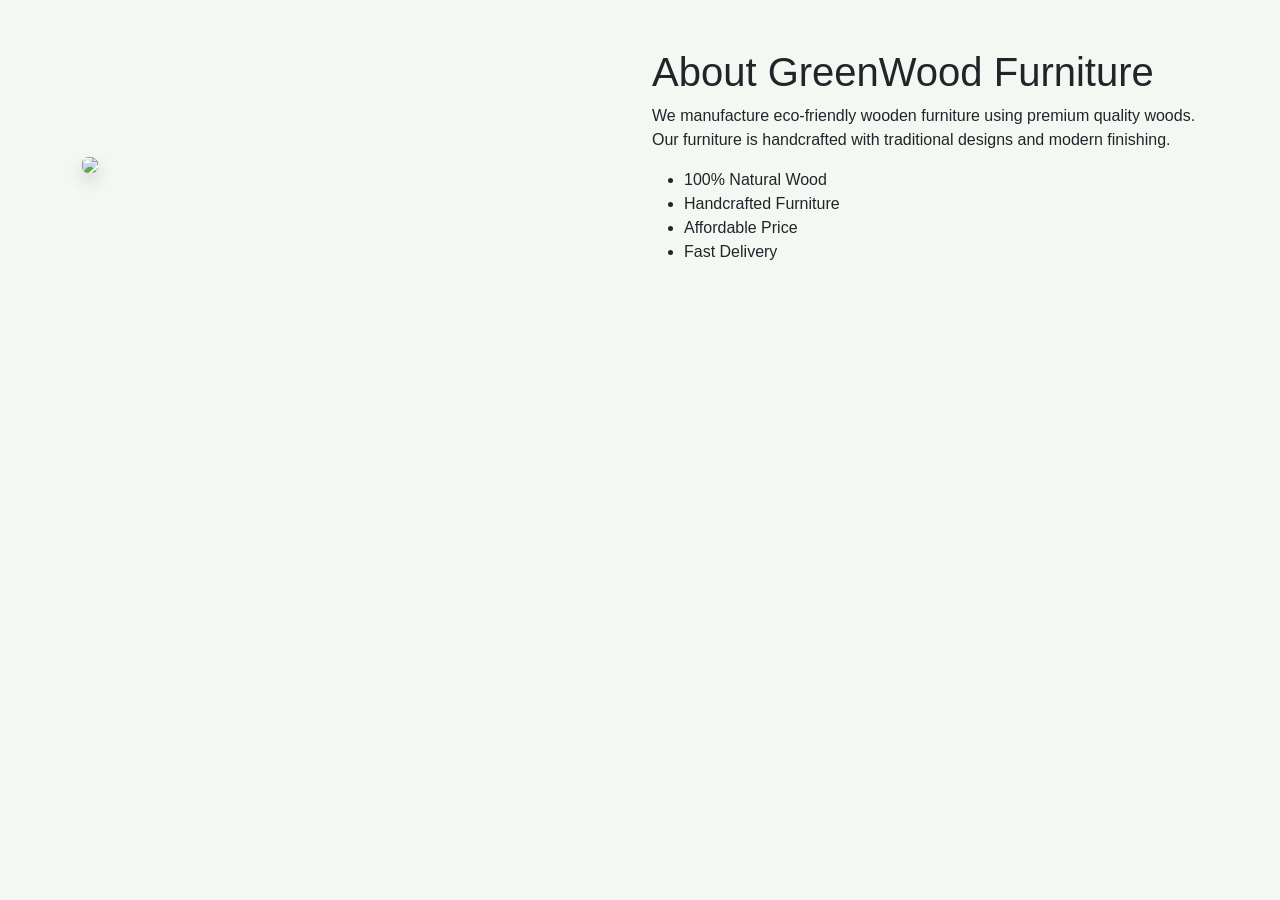
==== about.html @ 2cb32589 "Add files via upload" ====
<!DOCTYPE html>
<html lang="en">
<head>
    <meta charset="UTF-8">
    <meta name="viewport" content="width=device-width, initial-scale=1.0">
    <title>About Us</title>

    <link href="https://cdn.jsdelivr.net/npm/bootstrap@5.3.3/dist/css/bootstrap.min.css" rel="stylesheet">
    <link rel="stylesheet" href="style.css">
</head>
<body>

<section class="container py-5">

    <div class="row align-items-center">

        <div class="col-md-6">
            <img src="https://images.unsplash.com/photo-1505693416388-ac5ce068fe85?q=80&w=1200&auto=format&fit=crop" class="img-fluid rounded shadow">
        </div>

        <div class="col-md-6">
            <h1>About GreenWood Furniture</h1>

            <p>
                We manufacture eco-friendly wooden furniture using premium quality woods.
                Our furniture is handcrafted with traditional designs and modern finishing.
            </p>

            <ul>
                <li>100% Natural Wood</li>
                <li>Handcrafted Furniture</li>
                <li>Affordable Price</li>
                <li>Fast Delivery</li>
            </ul>
        </div>

    </div>

</section>

</body>
</html>
---- style.css ----
body{
    font-family: Arial, sans-serif;
    background:#f5f7f2;
}

.custom-nav{
    background:#214d33;
}

.hero{
    height:90vh;
    background:linear-gradient(rgba(0,0,0,0.5),rgba(0,0,0,0.5)),
    url('https://images.unsplash.com/photo-1505693416388-ac5ce068fe85?q=80&w=1400&auto=format&fit=crop');
    background-size:cover;
    background-position:center;
    display:flex;
    justify-content:center;
    align-items:center;
    text-align:center;
    color:white;
}

.hero h1{
    font-size:60px;
    font-weight:bold;
}

.product-card{
    border:none;
    transition:0.4s;
    box-shadow:0 5px 20px rgba(0,0,0,0.1);
}

.product-card:hover{
    transform:translateY(-10px);
}

.product-card img{
    height:250px;
    object-fit:cover;
}

.product-card h4{
    color:#1f7a3f;
}

.wood-box{
    background:white;
    padding:30px;
    border-radius:15px;
    box-shadow:0 5px 15px rgba(0,0,0,0.1);
    text-align:center;
}
.footer-section{
    background:#214d33;
    color:white;
    padding:50px 0;
    margin-top:50px;
}

.footer-section h3{
    margin-bottom:20px;
    font-weight:bold;
}

.footer-section p{
    line-height:30px;
}
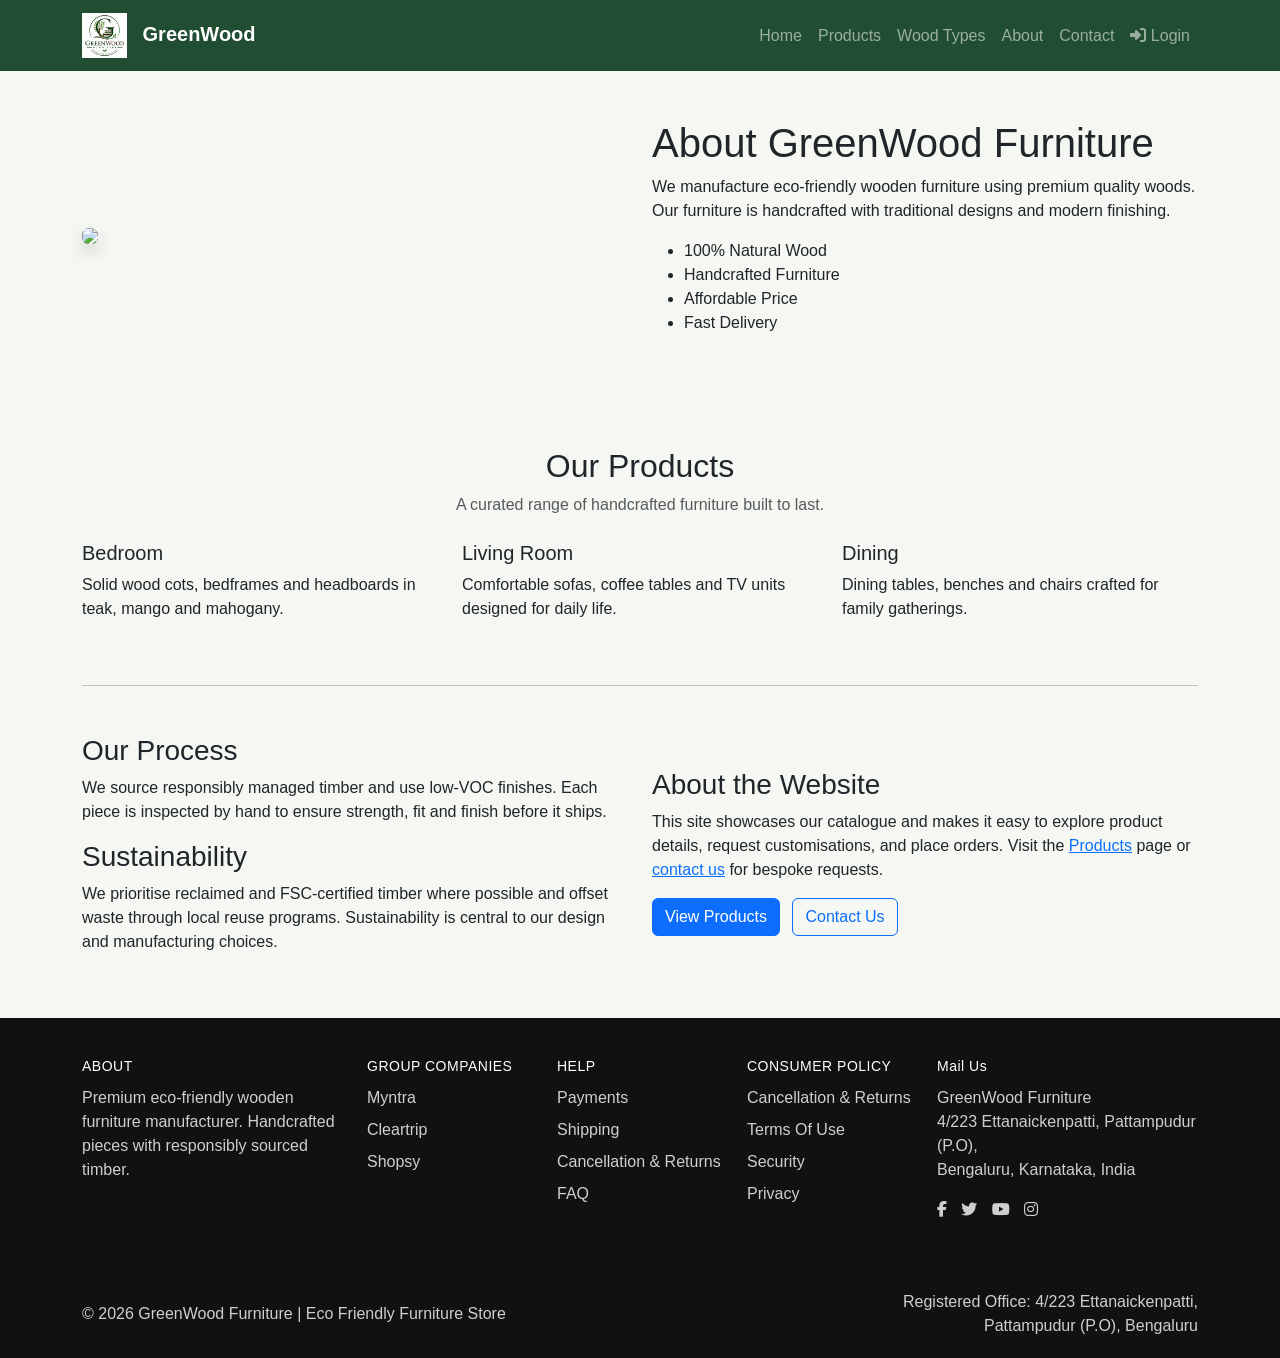
==== commit 90d3abe8: "Add files via upload" ====
--- a/about.html
+++ b/about.html
@@ -6,9 +6,34 @@
     <title>About Us</title>
 
     <link href="https://cdn.jsdelivr.net/npm/bootstrap@5.3.3/dist/css/bootstrap.min.css" rel="stylesheet">
+    <link href="https://cdnjs.cloudflare.com/ajax/libs/font-awesome/6.4.0/css/all.min.css" rel="stylesheet">
     <link rel="stylesheet" href="style.css">
 </head>
 <body>
+
+<nav class="navbar navbar-expand-lg navbar-dark custom-nav">
+    <div class="container">
+        <a class="navbar-brand fw-bold" href="index.html">
+          <img src="logo.png" alt="GreenWood Logo" class="navbar-logo">
+          GreenWood
+        </a>
+
+        <button class="navbar-toggler" type="button" data-bs-toggle="collapse" data-bs-target="#menu">
+            <span class="navbar-toggler-icon"></span>
+        </button>
+
+        <div class="collapse navbar-collapse" id="menu">
+            <ul class="navbar-nav ms-auto">
+                <li class="nav-item"><a class="nav-link" href="index.html">Home</a></li>
+                <li class="nav-item"><a class="nav-link" href="products.html">Products</a></li>
+                <li class="nav-item"><a class="nav-link" href="woods.html">Wood Types</a></li>
+                <li class="nav-item"><a class="nav-link" href="about.html">About</a></li>
+                <li class="nav-item"><a class="nav-link" href="contact.html">Contact</a></li>
+                <li class="nav-item"><a class="nav-link" id="authLink" href="login.html"><i class="fas fa-sign-in-alt"></i> Login</a></li>
+            </ul>
+        </div>
+    </div>
+</nav>
 
 <section class="container py-5">
 
@@ -38,5 +63,143 @@
 
 </section>
 
+<!-- Products & Website Details -->
+<section class="container py-5">
+    <div class="text-center mb-4">
+        <h2>Our Products</h2>
+        <p class="text-muted">A curated range of handcrafted furniture built to last.</p>
+    </div>
+
+    <div class="row g-4">
+        <div class="col-md-4">
+            <h5>Bedroom</h5>
+            <p>Solid wood cots, bedframes and headboards in teak, mango and mahogany.</p>
+        </div>
+
+        <div class="col-md-4">
+            <h5>Living Room</h5>
+            <p>Comfortable sofas, coffee tables and TV units designed for daily life.</p>
+        </div>
+
+        <div class="col-md-4">
+            <h5>Dining</h5>
+            <p>Dining tables, benches and chairs crafted for family gatherings.</p>
+        </div>
+    </div>
+
+    <hr class="my-5">
+
+    <div class="row align-items-center">
+        <div class="col-md-6">
+            <h3>Our Process</h3>
+            <p>
+                We source responsibly managed timber and use low-VOC finishes. Each piece is
+                inspected by hand to ensure strength, fit and finish before it ships.
+            </p>
+            <h3>Sustainability</h3>
+            <p>
+                We prioritise reclaimed and FSC-certified timber where possible and offset waste through
+                local reuse programs. Sustainability is central to our design and manufacturing choices.
+            </p>
+        </div>
+        <div class="col-md-6">
+            <h3>About the Website</h3>
+            <p>
+                This site showcases our catalogue and makes it easy to explore product details,
+                request customisations, and place orders. Visit the <a href="products.html">Products</a>
+                page or <a href="contact.html">contact us</a> for bespoke requests.
+            </p>
+            <a href="products.html" class="btn btn-primary me-2">View Products</a>
+            <a href="contact.html" class="btn btn-outline-primary">Contact Us</a>
+        </div>
+    </div>
+
+</section>
+
+<footer class="site-footer">
+  <div class="container">
+    <div class="row">
+      <div class="col-md-3 footer-col">
+        <h5>ABOUT</h5>
+        <p>Premium eco-friendly wooden furniture manufacturer. Handcrafted pieces with responsibly sourced timber.</p>
+      </div>
+
+      <div class="col-md-2 footer-col">
+        <h5>GROUP COMPANIES</h5>
+        <ul class="footer-links">
+          <li><a href="#">Myntra</a></li>
+          <li><a href="#">Cleartrip</a></li>
+          <li><a href="#">Shopsy</a></li>
+        </ul>
+      </div>
+
+      <div class="col-md-2 footer-col">
+        <h5>HELP</h5>
+        <ul class="footer-links">
+          <li><a href="#">Payments</a></li>
+          <li><a href="#">Shipping</a></li>
+          <li><a href="#">Cancellation & Returns</a></li>
+          <li><a href="#">FAQ</a></li>
+        </ul>
+      </div>
+
+      <div class="col-md-2 footer-col">
+        <h5>CONSUMER POLICY</h5>
+        <ul class="footer-links">
+          <li><a href="#">Cancellation & Returns</a></li>
+          <li><a href="#">Terms Of Use</a></li>
+          <li><a href="#">Security</a></li>
+          <li><a href="#">Privacy</a></li>
+        </ul>
+      </div>
+
+      <div class="col-md-3 footer-col">
+        <h5>Mail Us</h5>
+        <p>
+          GreenWood Furniture<br>
+          4/223 Ettanaickenpatti, Pattampudur (P.O),<br>
+          Bengaluru, Karnataka, India
+        </p>
+        <div class="social-icons mt-3">
+          <a href="#"><i class="fab fa-facebook-f"></i></a>
+          <a href="#"><i class="fab fa-twitter"></i></a>
+          <a href="#"><i class="fab fa-youtube"></i></a>
+          <a href="#"><i class="fab fa-instagram"></i></a>
+        </div>
+      </div>
+    </div>
+
+    <hr>
+
+    <div class="row footer-bottom align-items-center">
+      <div class="col-md-8">
+        <p class="mb-0">© 2026 GreenWood Furniture | Eco Friendly Furniture Store</p>
+      </div>
+      <div class="col-md-4 text-md-end">
+        <p class="mb-0">Registered Office: 4/223 Ettanaickenpatti, Pattampudur (P.O), Bengaluru</p>
+      </div>
+    </div>
+  </div>
+</footer>
+
+<script src="https://cdn.jsdelivr.net/npm/bootstrap@5.3.3/dist/js/bootstrap.bundle.min.js"></script>
+<script>
+  // Check auth status
+  window.addEventListener('load', () => {
+    const user = localStorage.getItem('greenwood_user');
+    const authLink = document.getElementById('authLink');
+    if (user) {
+      const userData = JSON.parse(user);
+      authLink.innerHTML = '<i class="fas fa-user"></i> ' + userData.contact;
+      authLink.onclick = (e) => { e.preventDefault(); logout(); };
+      authLink.href = '#';
+    }
+  });
+  
+  function logout() {
+    localStorage.removeItem('greenwood_user');
+    window.location.href = 'login.html';
+  }
+</script>
 </body>
 </html>
--- a/style.css
+++ b/style.css
@@ -5,6 +5,19 @@
 
 .custom-nav{
     background:#214d33;
+}
+
+.navbar-logo{
+    height:45px;
+    width:auto;
+    margin-right:10px;
+    vertical-align:middle;
+    transition:0.3s;
+}
+
+.navbar-brand:hover .navbar-logo{
+    transform:scale(1.08);
+    filter:brightness(1.1);
 }
 
 .hero{
@@ -66,3 +79,83 @@
 .footer-section p{
     line-height:30px;
 }
+
+/* New site footer styles */
+.site-footer{
+    background:#111;
+    color:#ddd;
+    padding:40px 0 20px;
+}
+.site-footer h5{
+    color:#fff;
+    margin-bottom:12px;
+    font-size:14px;
+    letter-spacing:0.5px;
+}
+.site-footer p{
+    color:#cfcfcf;
+}
+.site-footer .footer-links{
+    list-style:none;
+    padding:0;
+    margin:0;
+}
+.site-footer .footer-links li{
+    margin-bottom:8px;
+}
+.site-footer .footer-links a{
+    color:#cfcfcf;
+    text-decoration:none;
+}
+.site-footer .footer-links a:hover{
+    color:#fff;
+    text-decoration:underline;
+}
+.site-footer hr{
+    border-color:rgba(255,255,255,0.06);
+}
+.site-footer .footer-bottom{
+    padding-top:15px;
+}
+.site-footer .social-icons a{
+    color:#cfcfcf;
+    margin-right:10px;
+    font-size:16px;
+}
+.site-footer .social-icons a:hover{
+    color:#fff;
+}
+
+.footer-col{margin-bottom:20px}
+
+/* Carousel hero */
+.carousel-img{
+    height:90vh;
+    object-fit:cover;
+}
+.carousel-caption h1{font-size:48px;font-weight:700}
+
+/* Product scroller */
+.scroller-track{
+    display:flex;
+    gap:18px;
+    overflow-x:auto;
+    scroll-behavior:smooth;
+    padding:10px 6px;
+}
+.scroller-track::-webkit-scrollbar{height:10px}
+.scroller-card{
+    min-width:260px;
+    background:#fff;
+    padding:12px;
+    border-radius:10px;
+    box-shadow:0 6px 18px rgba(0,0,0,0.08);
+    flex:0 0 auto;
+}
+.scroller-card img{height:150px;object-fit:cover;width:100%}
+.scroller-btn{margin-left:6px}
+
+@media (max-width:768px){
+  .carousel-caption h1{font-size:28px}
+  .scroller-card{min-width:200px}
+}
